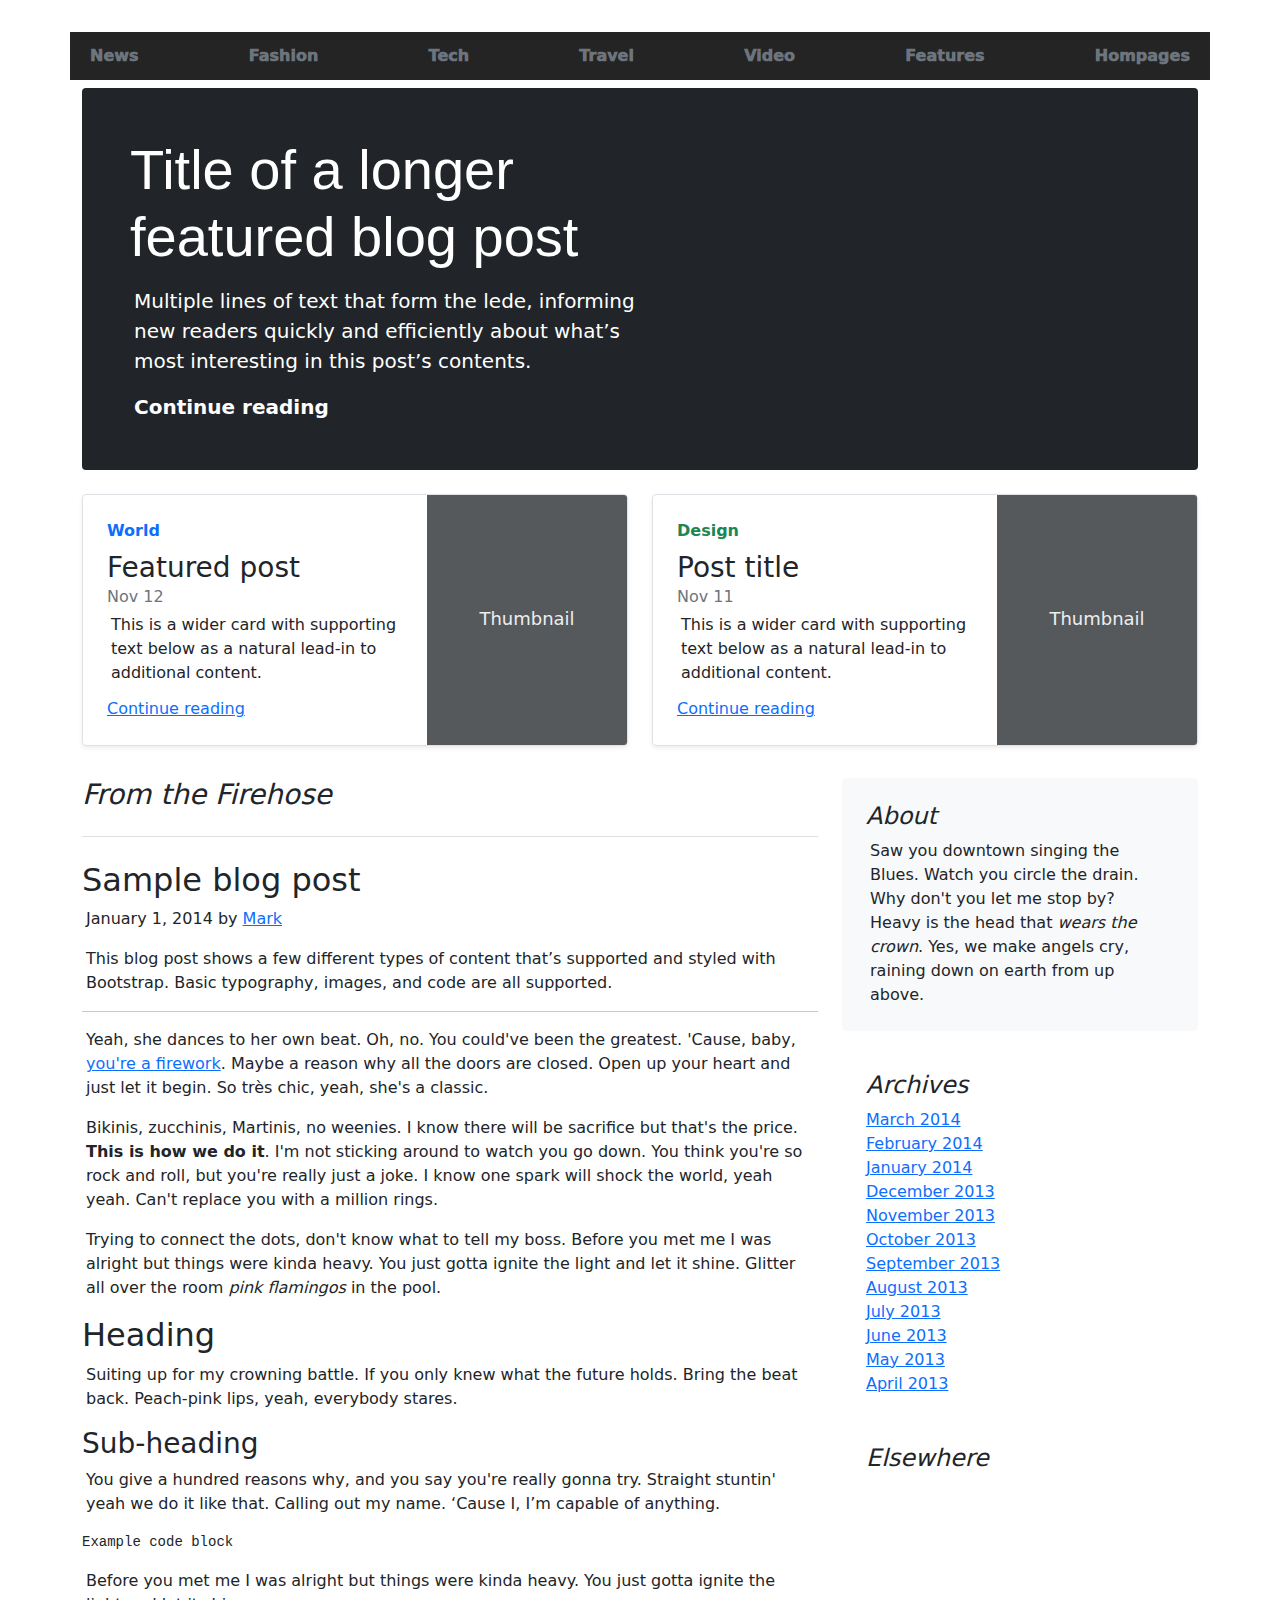
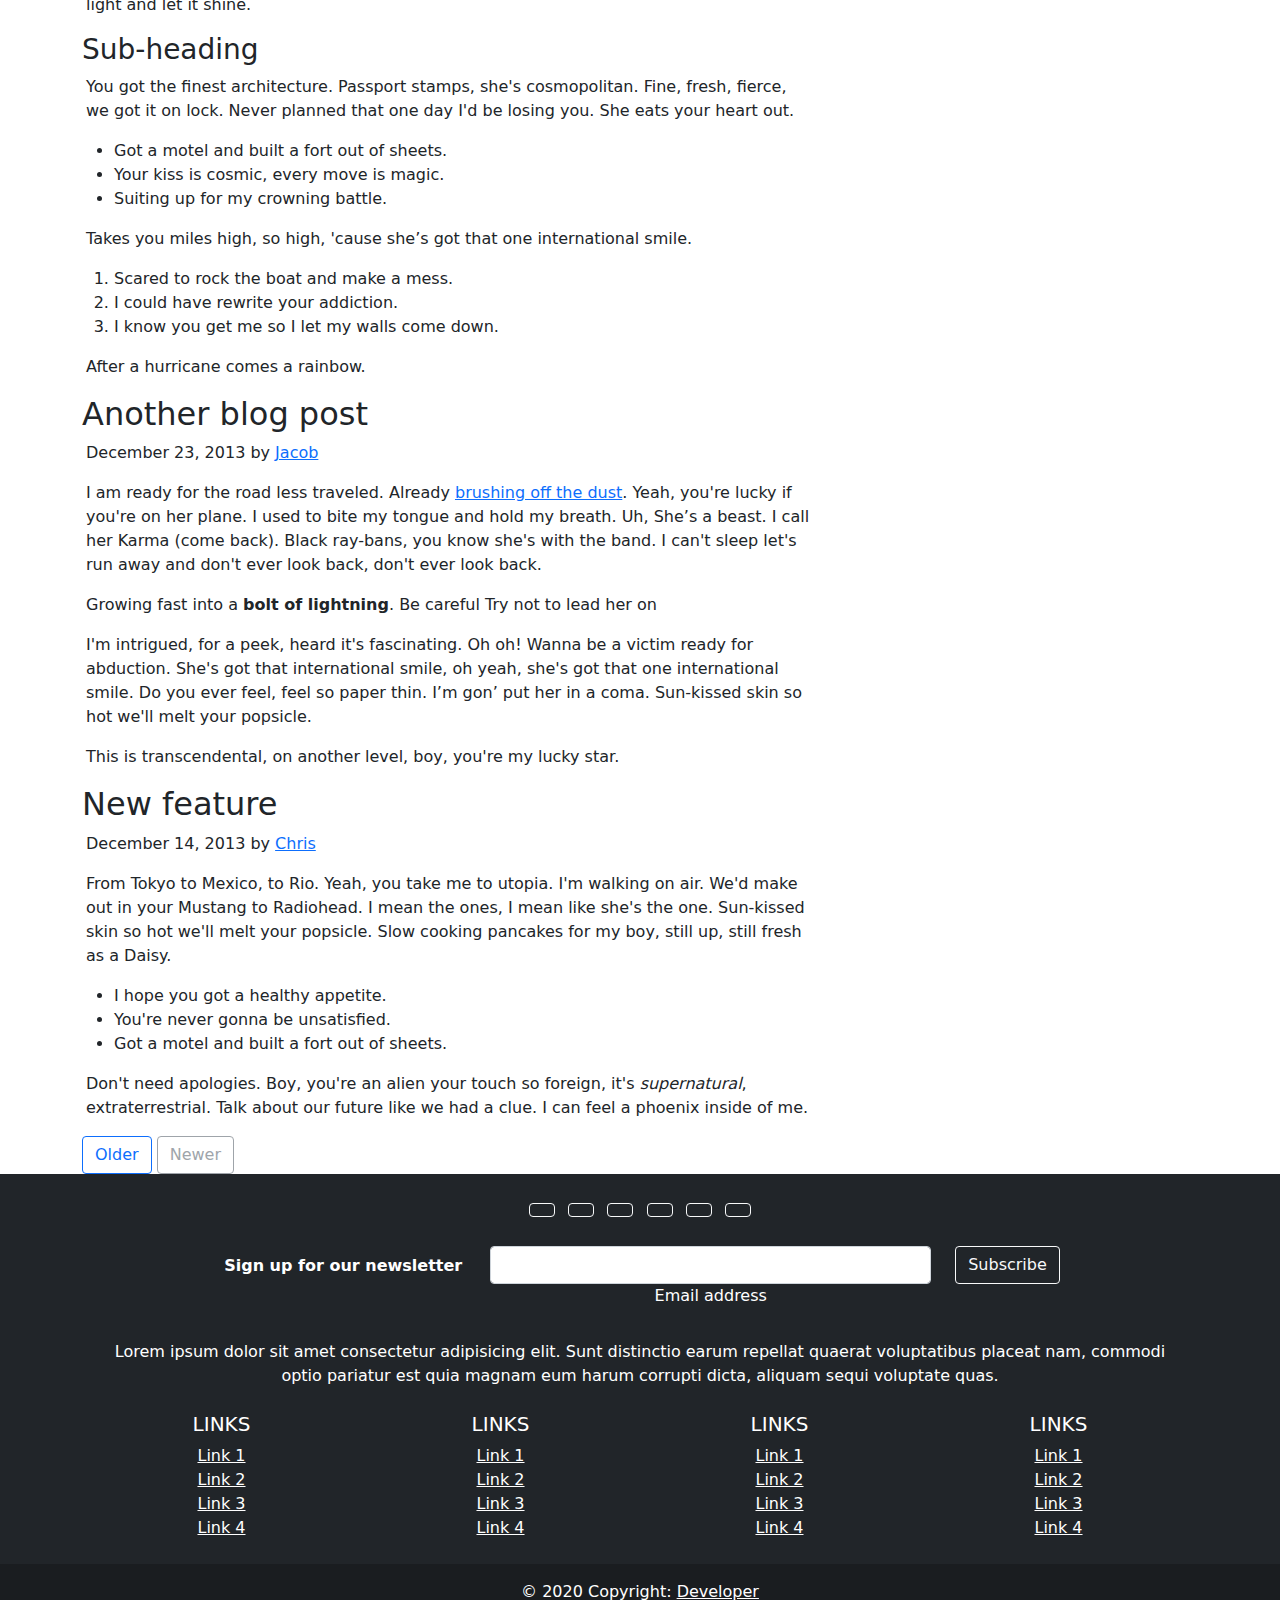
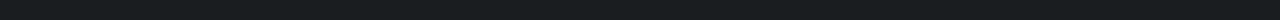
==== home.html @ 21fb61f8 "first commit" ====
<!doctype html>
<html lang="en">
  <head>
    <meta charset="utf-8">
    <meta name="viewport" content="width=device-width, initial-scale=1">
    <meta name="description" content="">
    <meta name="author" content="Mark Otto, Jacob Thornton, and Bootstrap contributors">
    <meta name="generator" content="Hugo 0.80.0">
    <title>ICE WoRK</title>
    <link rel="stylesheet" href="/css/style.css">

    <link rel="canonical" href="https://getbootstrap.com/docs/5.0/examples/blog/">

    

    <!-- Bootstrap core CSS -->
<!-- <link href="../assets/dist/css/bootstrap.min.css" rel="stylesheet"> -->
<link rel="stylesheet" href="/css/bootstrap.min.css">

    <style>
      
    </style>

<link rel="stylesheet" href="https://use.fontawesome.com/releases/v5.15.2/css/all.css" integrity="sha384-vSIIfh2YWi9wW0r9iZe7RJPrKwp6bG+s9QZMoITbCckVJqGCCRhc+ccxNcdpHuYu" crossorigin="anonymous">

    <!-- Custom styles for this template -->
    <link href="https://fonts.googleapis.com/css?family=Playfair&#43;Display:700,900&amp;display=swap" rel="stylesheet">
    <!-- Custom styles for this template -->
    <link href="blog.css" rel="stylesheet">
  </head>
  <body>
    
<div class="container">
  <header class="blog-header py-3">
    <div class="row flex-nowrap justify-content-between align-items-center">
     
      </div>
    </div>
  </header>
<div class="line"></div>
<div class="container just">
  <div class=" nav-scroller py-1 mb-2 ">
    <nav class="nav d-flex justify-content-between">
      <a class="p-2 link-secondary link-one" href="#">News</a>
      <a class="p-2 link-secondary link-two" href="#">Fashion</a>
      <a class="p-2 link-secondary link-the" href="#">Tech</a>
      <a class="p-2 link-secondary link-for" href="#">Travel</a>
      <a class="p-2 link-secondary link-fiv" href="#">Video</a>
      <a class="p-2 link-secondary link-six" href="#">Features</a>
      <a class="p-2 link-secondary link-sev" href="#">Hompages</a>
    
    </nav>
  </div>
  </div>
</div>

<main class="container">
  <div class="p-4 p-md-5 mb-4 text-white rounded bg-dark">
    <div class="col-md-6 px-0">
      <h1 class="display-4 " style="font-family: 'Segoe UI', Tahoma, Geneva, Verdana, sans-serif; font-weight: 500;">Title of a longer featured blog post</h1>
      <p class="lead my-3">Multiple lines of text that form the lede, informing new readers quickly and efficiently about what’s most interesting in this post’s contents.</p>
      <p class="lead mb-0"><a href="#" class="text-white fw-bold" style="text-decoration: none;">Continue reading</a></p>
    </div>
  </div>

  <div class="row mb-2">
    <div class="col-md-6">
      <div class="row g-0 border rounded overflow-hidden flex-md-row mb-4 shadow-sm h-md-250 position-relative">
        <div class="col p-4 d-flex flex-column position-static">
          <strong class="d-inline-block mb-2 text-primary">World</strong>
          <h3 class="mb-0">Featured post</h3>
          <div class="mb-1 text-muted">Nov 12</div>
          <p class="card-text mb-auto">This is a wider card with supporting text below as a natural lead-in to additional content.</p>
          <a href="#" class="stretched-link">Continue reading</a>
        </div>
        <div class="col-auto d-none d-lg-block">
          <svg class="bd-placeholder-img" width="200" height="250" xmlns="http://www.w3.org/2000/svg" role="img" aria-label="Placeholder: Thumbnail" preserveAspectRatio="xMidYMid slice" focusable="false"><title>Placeholder</title><rect width="100%" height="100%" fill="#55595c"/><text x="50%" y="50%" fill="#eceeef" dy=".3em">Thumbnail</text></svg>

        </div>
      </div>
    </div>
    <div class="col-md-6">
      <div class="row g-0 border rounded overflow-hidden flex-md-row mb-4 shadow-sm h-md-250 position-relative">
        <div class="col p-4 d-flex flex-column position-static">
          <strong class="d-inline-block mb-2 text-success">Design</strong>
          <h3 class="mb-0">Post title</h3>
          <div class="mb-1 text-muted">Nov 11</div>
          <p class="mb-auto">This is a wider card with supporting text below as a natural lead-in to additional content.</p>
          <a href="#" class="stretched-link">Continue reading</a>
        </div>
        <div class="col-auto d-none d-lg-block">
          <svg class="bd-placeholder-img" width="200" height="250" xmlns="http://www.w3.org/2000/svg" role="img" aria-label="Placeholder: Thumbnail" preserveAspectRatio="xMidYMid slice" focusable="false"><title>Placeholder</title><rect width="100%" height="100%" fill="#55595c"/><text x="50%" y="50%" fill="#eceeef" dy=".3em">Thumbnail</text></svg>

        </div>
      </div>
    </div>
  </div>

  <div class="row">
    <div class="col-md-8">
      <h3 class="pb-4 mb-4 fst-italic border-bottom">
        From the Firehose
      </h3>

      <article class="blog-post">
        <h2 class="blog-post-title">Sample blog post</h2>
        <p class="blog-post-meta">January 1, 2014 by <a href="#">Mark</a></p>

        <p>This blog post shows a few different types of content that’s supported and styled with Bootstrap. Basic typography, images, and code are all supported.</p>
        <hr>
        <p>Yeah, she dances to her own beat. Oh, no. You could've been the greatest. 'Cause, baby, <a href="#">you're a firework</a>. Maybe a reason why all the doors are closed. Open up your heart and just let it begin. So très chic, yeah, she's a classic.</p>
        <blockquote>
          <p>Bikinis, zucchinis, Martinis, no weenies. I know there will be sacrifice but that's the price. <strong>This is how we do it</strong>. I'm not sticking around to watch you go down. You think you're so rock and roll, but you're really just a joke. I know one spark will shock the world, yeah yeah. Can't replace you with a million rings.</p>
        </blockquote>
        <p>Trying to connect the dots, don't know what to tell my boss. Before you met me I was alright but things were kinda heavy. You just gotta ignite the light and let it shine. Glitter all over the room <em>pink flamingos</em> in the pool. </p>
        <h2>Heading</h2>
        <p>Suiting up for my crowning battle. If you only knew what the future holds. Bring the beat back. Peach-pink lips, yeah, everybody stares.</p>
        <h3>Sub-heading</h3>
        <p>You give a hundred reasons why, and you say you're really gonna try. Straight stuntin' yeah we do it like that. Calling out my name. ‘Cause I, I’m capable of anything.</p>
        <pre><code>Example code block</code></pre>
        <p>Before you met me I was alright but things were kinda heavy. You just gotta ignite the light and let it shine.</p>
        <h3>Sub-heading</h3>
        <p>You got the finest architecture. Passport stamps, she's cosmopolitan. Fine, fresh, fierce, we got it on lock. Never planned that one day I'd be losing you. She eats your heart out.</p>
        <ul>
          <li>Got a motel and built a fort out of sheets.</li>
          <li>Your kiss is cosmic, every move is magic.</li>
          <li>Suiting up for my crowning battle.</li>
        </ul>
        <p>Takes you miles high, so high, 'cause she’s got that one international smile.</p>
        <ol>
          <li>Scared to rock the boat and make a mess.</li>
          <li>I could have rewrite your addiction.</li>
          <li>I know you get me so I let my walls come down.</li>
        </ol>
        <p>After a hurricane comes a rainbow.</p>
      </article><!-- /.blog-post -->

      <article class="blog-post">
        <h2 class="blog-post-title">Another blog post</h2>
        <p class="blog-post-meta">December 23, 2013 by <a href="#">Jacob</a></p>

        <p>I am ready for the road less traveled. Already <a href="#">brushing off the dust</a>. Yeah, you're lucky if you're on her plane. I used to bite my tongue and hold my breath. Uh, She’s a beast. I call her Karma (come back). Black ray-bans, you know she's with the band. I can't sleep let's run away and don't ever look back, don't ever look back.</p>
        <blockquote>
          <p>Growing fast into a <strong>bolt of lightning</strong>. Be careful Try not to lead her on</p>
        </blockquote>
        <p>I'm intrigued, for a peek, heard it's fascinating. Oh oh! Wanna be a victim ready for abduction. She's got that international smile, oh yeah, she's got that one international smile. Do you ever feel, feel so paper thin. I’m gon’ put her in a coma. Sun-kissed skin so hot we'll melt your popsicle.</p>
        <p>This is transcendental, on another level, boy, you're my lucky star.</p>
      </article><!-- /.blog-post -->

      <article class="blog-post">
        <h2 class="blog-post-title">New feature</h2>
        <p class="blog-post-meta">December 14, 2013 by <a href="#">Chris</a></p>

        <p>From Tokyo to Mexico, to Rio. Yeah, you take me to utopia. I'm walking on air. We'd make out in your Mustang to Radiohead. I mean the ones, I mean like she's the one. Sun-kissed skin so hot we'll melt your popsicle. Slow cooking pancakes for my boy, still up, still fresh as a Daisy.</p>
        <ul>
          <li>I hope you got a healthy appetite.</li>
          <li>You're never gonna be unsatisfied.</li>
          <li>Got a motel and built a fort out of sheets.</li>
        </ul>
        <p>Don't need apologies. Boy, you're an alien your touch so foreign, it's <em>supernatural</em>, extraterrestrial. Talk about our future like we had a clue. I can feel a phoenix inside of me.</p>
      </article><!-- /.blog-post -->

      <nav class="blog-pagination" aria-label="Pagination">
        <a class="btn btn-outline-primary" href="#">Older</a>
        <a class="btn btn-outline-secondary disabled" href="#" tabindex="-1" aria-disabled="true">Newer</a>
      </nav>

    </div>

    <div class="col-md-4">
      <div class="p-4 mb-3 bg-light rounded">
        <h4 class="fst-italic">About</h4>
        <p class="mb-0">Saw you downtown singing the Blues. Watch you circle the drain. Why don't you let me stop by? Heavy is the head that <em>wears the crown</em>. Yes, we make angels cry, raining down on earth from up above.</p>
      </div>

      <div class="p-4">
        <h4 class="fst-italic">Archives</h4>
        <ol class="list-unstyled mb-0">
          <li><a href="#">March 2014</a></li>
          <li><a href="#">February 2014</a></li>
          <li><a href="#">January 2014</a></li>
          <li><a href="#">December 2013</a></li>
          <li><a href="#">November 2013</a></li>
          <li><a href="#">October 2013</a></li>
          <li><a href="#">September 2013</a></li>
          <li><a href="#">August 2013</a></li>
          <li><a href="#">July 2013</a></li>
          <li><a href="#">June 2013</a></li>
          <li><a href="#">May 2013</a></li>
          <li><a href="#">April 2013</a></li>
        </ol>
      </div>

      <div class="p-4">
        <h4 class="fst-italic">Elsewhere</h4>
        <ol class="list-unstyled">
          <a href="#"><i class="fab fa-facebook-f"></i></a>
          <a href="#"> <i class="fab fa-instagram"></i></a>
         <a href="#"> <i class="fab fa-twitter"></i></a>
         <a href="#"><i class="fab fa-youtube"></i></a>
        </ol>
      </div>
    </div>

  </div><!-- /.row -->

</main><!-- /.container -->

<!-- <footer class="footer mt-auto py-3 bg-dark foot">
  <img src="/img/newsmag-4-header.png" alt="img" class="image">
   <p class="d" style="color: blanchedalmond;">Newsmag is your news,entertainment <br> ,music fashion website. We provide you <br> with the  latest breaking news -->
  <!-- </p> -->
  <!-- <div class="container"> -->
    <!-- <button>Even More News</button> -->
    <!-- <div class="choice">

      <img src="/img/coco-jones-wallpapers.jpg" width="100px" class="img-thumbnail">
      <p style="color: blanchedalmond;">One of the Epic Kid Celebrity Coco Jones</p>
    </div>
    <div class="choice2">
      <img src="/img/WallpaperDog-960356.jpg" alt="" width="100px" class="img-thumbnail">
      <p style="color: blanchedalmond;">21 Savage Coolest Wallpaper</p>
    </div>
    <div class="choice3">
      <img src="/img/wp1867743.jpg" alt="" width="100px" class="img-thumbnail">
      <p class="fst-normal choice2txt" style="color: blanchedalmond;">21 Savage and Metro Bomming <br> wining the grammy award for the best rap song  <br> of 2016 RUNNIN </p>
    </div>
  </div> -->
  <!-- <div class="pop"> -->
    <!-- Popular Category -->
  <!-- </div> -->
  <!-- <p><a href="https://github.com/rodeok" class="auto nohover" > <i class="fab fa-github fa-2x git"></i></a> by <a href="https://twitter.com/favvydon"></a>.</p> -->
  
<!-- </footer>  -->


    <!-- Footer Main Area-->
<!-- Footer -->
<footer class="bg-dark text-center text-white">
  <!-- Grid container -->
  <div class="container p-4">
    <!-- Section: Social media -->
    <section class="mb-4">
      <!-- Facebook -->
      <a class="btn btn-outline-light btn-floating m-1" href="#!" role="button"
        ><i class="fab fa-facebook-f"></i
      ></a>

      <!-- Twitter -->
      <a class="btn btn-outline-light btn-floating m-1" href="#!" role="button"
        ><i class="fab fa-twitter"></i
      ></a>

      <!-- Google -->
      <a class="btn btn-outline-light btn-floating m-1" href="#!" role="button"
        ><i class="fab fa-google"></i
      ></a>

      <!-- Instagram -->
      <a class="btn btn-outline-light btn-floating m-1" href="#!" role="button"
        ><i class="fab fa-instagram"></i
      ></a>

      <!-- Linkedin -->
      <a class="btn btn-outline-light btn-floating m-1" href="#!" role="button"
        ><i class="fab fa-linkedin-in"></i
      ></a>

      <!-- Github -->
      <a class="btn btn-outline-light btn-floating m-1" href="#!" role="button"
        ><i class="fab fa-github"></i
      ></a>
    </section>
    <!-- Section: Social media -->

    <!-- Section: Form -->
    <section class="">
      <form action="">
        <!--Grid row-->
        <div class="row d-flex justify-content-center">
          <!--Grid column-->
          <div class="col-auto">
            <p class="pt-2">
              <strong>Sign up for our newsletter</strong>
            </p>
          </div>
          <!--Grid column-->

          <!--Grid column-->
          <div class="col-md-5 col-12">
            <!-- Email input -->
            <div class="form-outline form-white mb-4">
              <input type="email" id="form5Example2" class="form-control" />
              <label class="form-label" for="form5Example2">Email address</label>
            </div>
          </div>
          <!--Grid column-->

          <!--Grid column-->
          <div class="col-auto">
            <!-- Submit button -->
            <button type="submit" class="btn btn-outline-light mb-4">
              Subscribe
            </button>
          </div>
          <!--Grid column-->
        </div>
        <!--Grid row-->
      </form>
    </section>
    <!-- Section: Form -->

    <!-- Section: Text -->
    <section class="mb-4">
      <p>
        Lorem ipsum dolor sit amet consectetur adipisicing elit. Sunt distinctio earum
        repellat quaerat voluptatibus placeat nam, commodi optio pariatur est quia magnam
        eum harum corrupti dicta, aliquam sequi voluptate quas.
      </p>
    </section>
    <!-- Section: Text -->

    <!-- Section: Links -->
    <section class="">
      <!--Grid row-->
      <div class="row">
        <!--Grid column-->
        <div class="col-lg-3 col-md-6 mb-4 mb-md-0">
          <h5 class="text-uppercase">Links</h5>

          <ul class="list-unstyled mb-0">
            <li>
              <a href="#!" class="text-white">Link 1</a>
            </li>
            <li>
              <a href="#!" class="text-white">Link 2</a>
            </li>
            <li>
              <a href="#!" class="text-white">Link 3</a>
            </li>
            <li>
              <a href="#!" class="text-white">Link 4</a>
            </li>
          </ul>
        </div>
        <!--Grid column-->

        <!--Grid column-->
        <div class="col-lg-3 col-md-6 mb-4 mb-md-0">
          <h5 class="text-uppercase">Links</h5>

          <ul class="list-unstyled mb-0">
            <li>
              <a href="#!" class="text-white">Link 1</a>
            </li>
            <li>
              <a href="#!" class="text-white">Link 2</a>
            </li>
            <li>
              <a href="#!" class="text-white">Link 3</a>
            </li>
            <li>
              <a href="#!" class="text-white">Link 4</a>
            </li>
          </ul>
        </div>
        <!--Grid column-->

        <!--Grid column-->
        <div class="col-lg-3 col-md-6 mb-4 mb-md-0">
          <h5 class="text-uppercase">Links</h5>

          <ul class="list-unstyled mb-0">
            <li>
              <a href="#!" class="text-white">Link 1</a>
            </li>
            <li>
              <a href="#!" class="text-white">Link 2</a>
            </li>
            <li>
              <a href="#!" class="text-white">Link 3</a>
            </li>
            <li>
              <a href="#!" class="text-white">Link 4</a>
            </li>
          </ul>
        </div>
        <!--Grid column-->

        <!--Grid column-->
        <div class="col-lg-3 col-md-6 mb-4 mb-md-0">
          <h5 class="text-uppercase">Links</h5>

          <ul class="list-unstyled mb-0">
            <li>
              <a href="#!" class="text-white">Link 1</a>
            </li>
            <li>
              <a href="#!" class="text-white">Link 2</a>
            </li>
            <li>
              <a href="#!" class="text-white">Link 3</a>
            </li>
            <li>
              <a href="#!" class="text-white">Link 4</a>
            </li>
          </ul>
        </div>
        <!--Grid column-->
      </div>
      <!--Grid row-->
    </section>
    <!-- Section: Links -->
  </div>
  <!-- Grid container -->

  <!-- Copyright -->
  <div class="text-center p-3" style="background-color: rgba(0, 0, 0, 0.2);">
    © 2020 Copyright:
    <a class="text-white" href="https://www.github.com/rodeok">Developer</a>
  </div>
  <!-- Copyright -->
</footer>
<!-- Footer -->
  </body>
</html>
---- css/style.css ----
.bd-placeholder-img {
    font-size: 1.125rem;
    text-anchor: middle;
    -webkit-user-select: none;
    -moz-user-select: none;
    user-select: none;
  }
  .choice3{
    display: flex;
  }
  .link-one{
    text-decoration: none;
    font-weight: 1000;
    color: rgb(252, 245, 245);
    transition: 1s;
  }
  .link-two{
    text-decoration: none;
    font-weight: 1000;
    color: rgb(255, 255, 255);
    transition: 1s;
  }
  .link-the{
    text-decoration: none;
    font-weight: 1000;
    color: rgb(255, 255, 255);
    transition: 1s;
  }
  .auto{
    text-decoration: none;
    color: blanchedalmond;
    animation: none;
  }
  .git{
    color: blanchedalmond;
    position: absolute;
    left: 10%;
    /* top: 10px; */
  }
  .link-for{
    transition: 1s;
    text-decoration: none;
    font-weight: 1000;
    color: rgb(255, 255, 255);
  }
  .link-fiv{
    transition: 1s;
    text-decoration: none;
    font-weight: 1000;
    color: rgb(255, 255, 255);
  }
  .link-six{
    transition: 1s;
    text-decoration: none;
    font-weight: 1000;
    color: rgb(255, 255, 255);
  }
  .link-sev{
    transition: 1s;
    text-decoration: none;
    font-weight: 1000;
    color: rgb(255, 255, 255);
  }
  .link-one:hover{

     color: #000;
     background: rgb(253, 251, 251);
     
  }

.choice{
    display: flex;
    margin: 4px;
}
p{
    margin: 4px;
}
.choice2{
    display: flex;
    margin: 4px;
}
  .just{
    background: rgb(37, 36, 36);
  }
  .link-two:hover{
    color: #000;
     background: rgb(253, 251, 251);
  }
  .link-the:hover{
    color: #000;
     background: rgb(253, 251, 251);
  }
  .link-for:hover{
    color: #000;
     background: rgb(253, 251, 251);
  } 
  .link-fiv:hover{
    color: #000;
     background: rgb(253, 251, 251);
  }
  .link-six:hover{
    color: #000;
     background: rgb(253, 251, 251);
  }
  .link-sev:hover{
    color: #000;
     background: rgb(253, 251, 251);
 }


  @media (min-width: 768px) {
    .bd-placeholder-img-lg {
      font-size: 3.5rem;

    }
    .line{
      /* border: 2px solid rgb(36, 235, 86); */
    }
  }
  @media screen and (max-width:1440px) {
    .line{
      /* border: 2px solid rgb(36, 235, 86); */
    }
  }
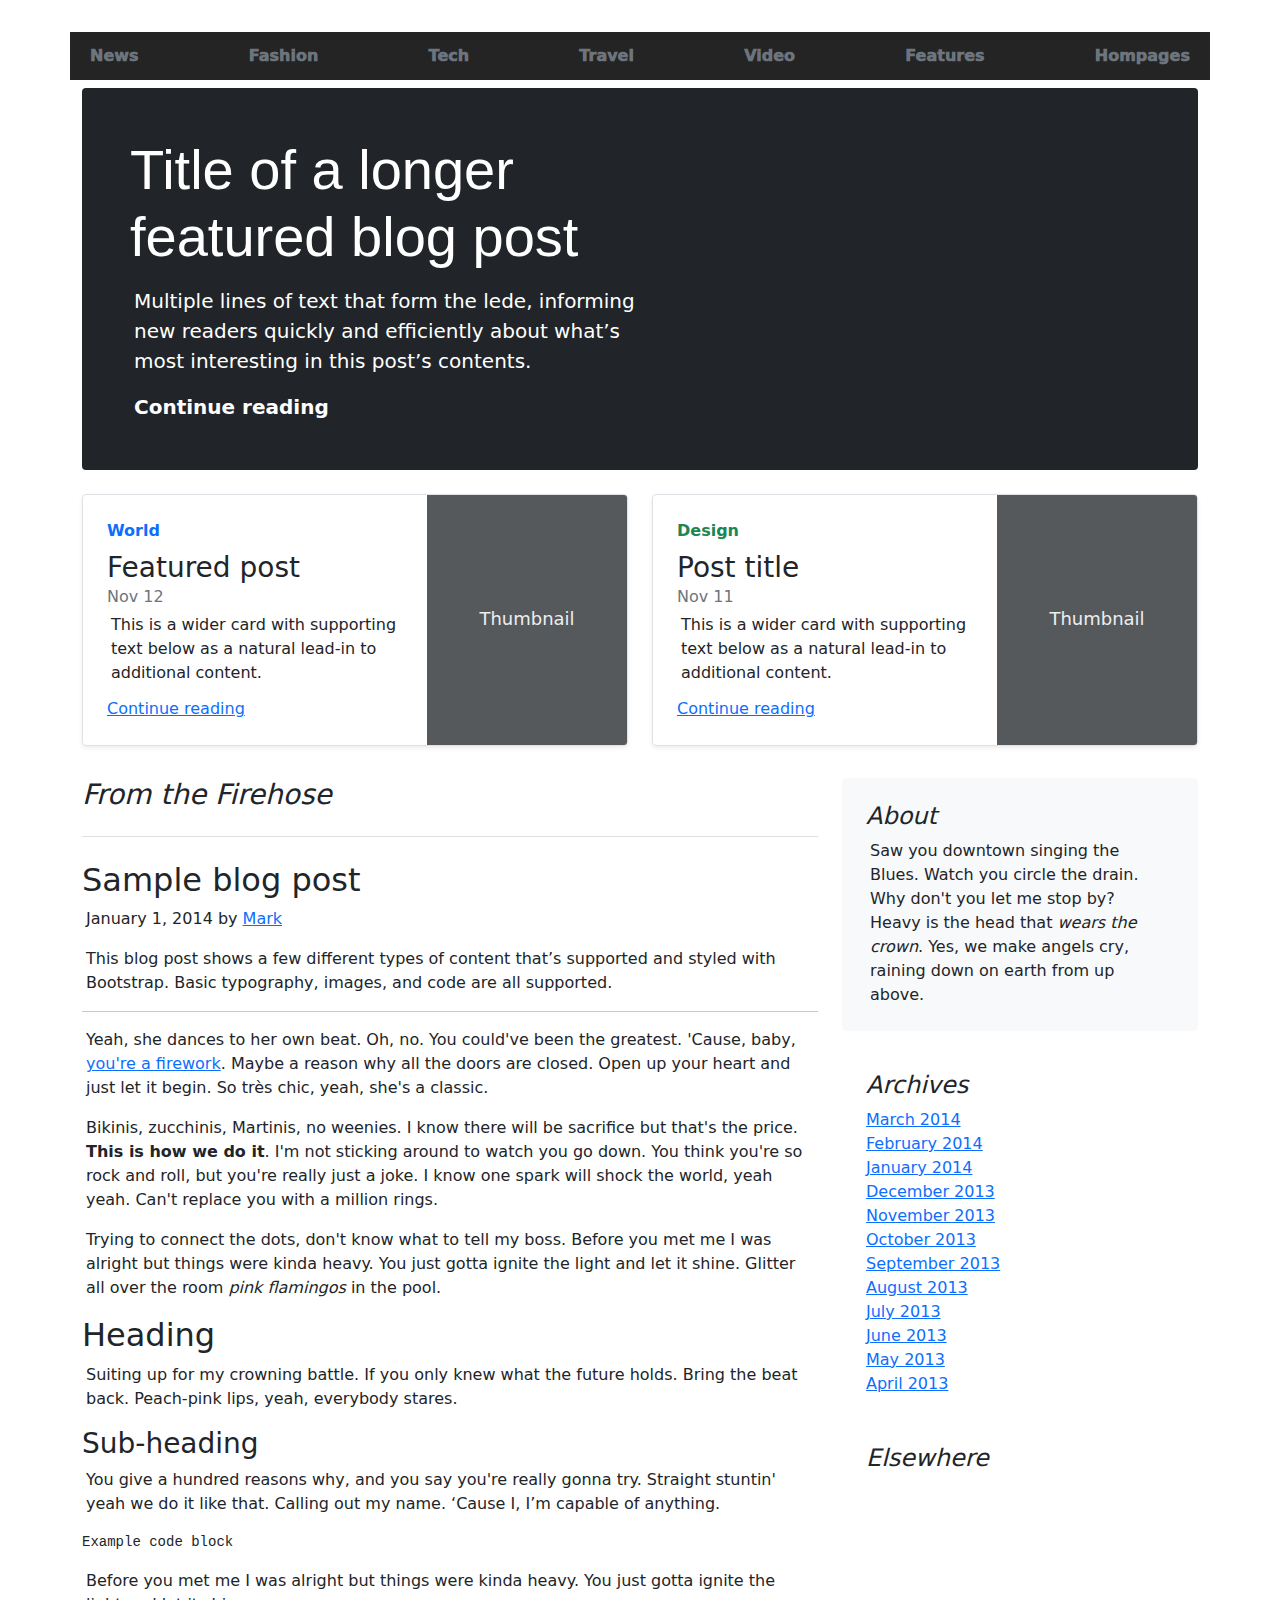
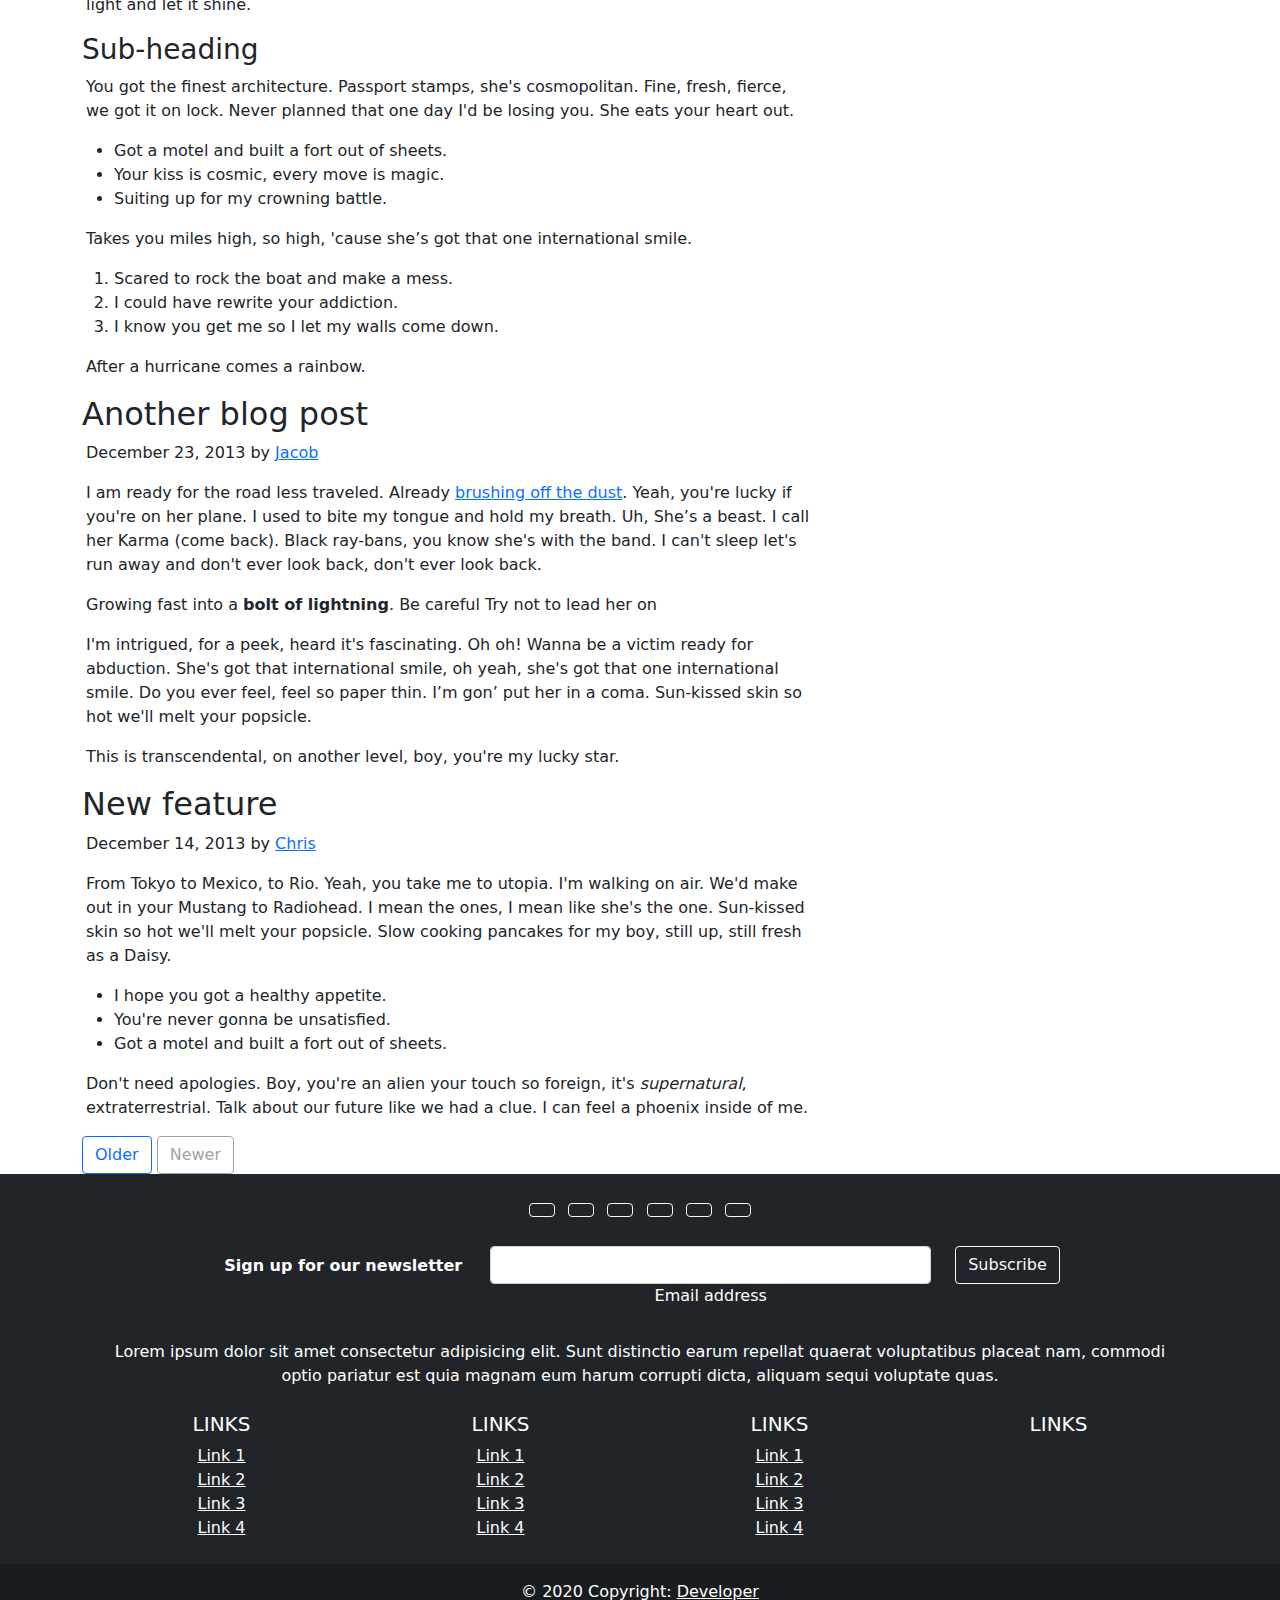
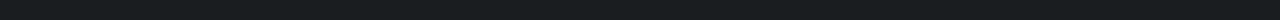
==== commit 3a1a6b01: "first commit" ====
--- a/home.html
+++ b/home.html
@@ -391,7 +391,7 @@
         <div class="col-lg-3 col-md-6 mb-4 mb-md-0">
           <h5 class="text-uppercase">Links</h5>
 
-          <ul class="list-unstyled mb-0">
+          <!-- <ul class="list-unstyled mb-0">
             <li>
               <a href="#!" class="text-white">Link 1</a>
             </li>
@@ -404,7 +404,7 @@
             <li>
               <a href="#!" class="text-white">Link 4</a>
             </li>
-          </ul>
+          </ul> -->
         </div>
         <!--Grid column-->
       </div>
--- a/css/style.css
+++ b/css/style.css
@@ -113,12 +113,6 @@
       font-size: 3.5rem;
 
     }
-    .line{
-      /* border: 2px solid rgb(36, 235, 86); */
-    }
+    
   }
-  @media screen and (max-width:1440px) {
-    .line{
-      /* border: 2px solid rgb(36, 235, 86); */
-    }
-  }+  